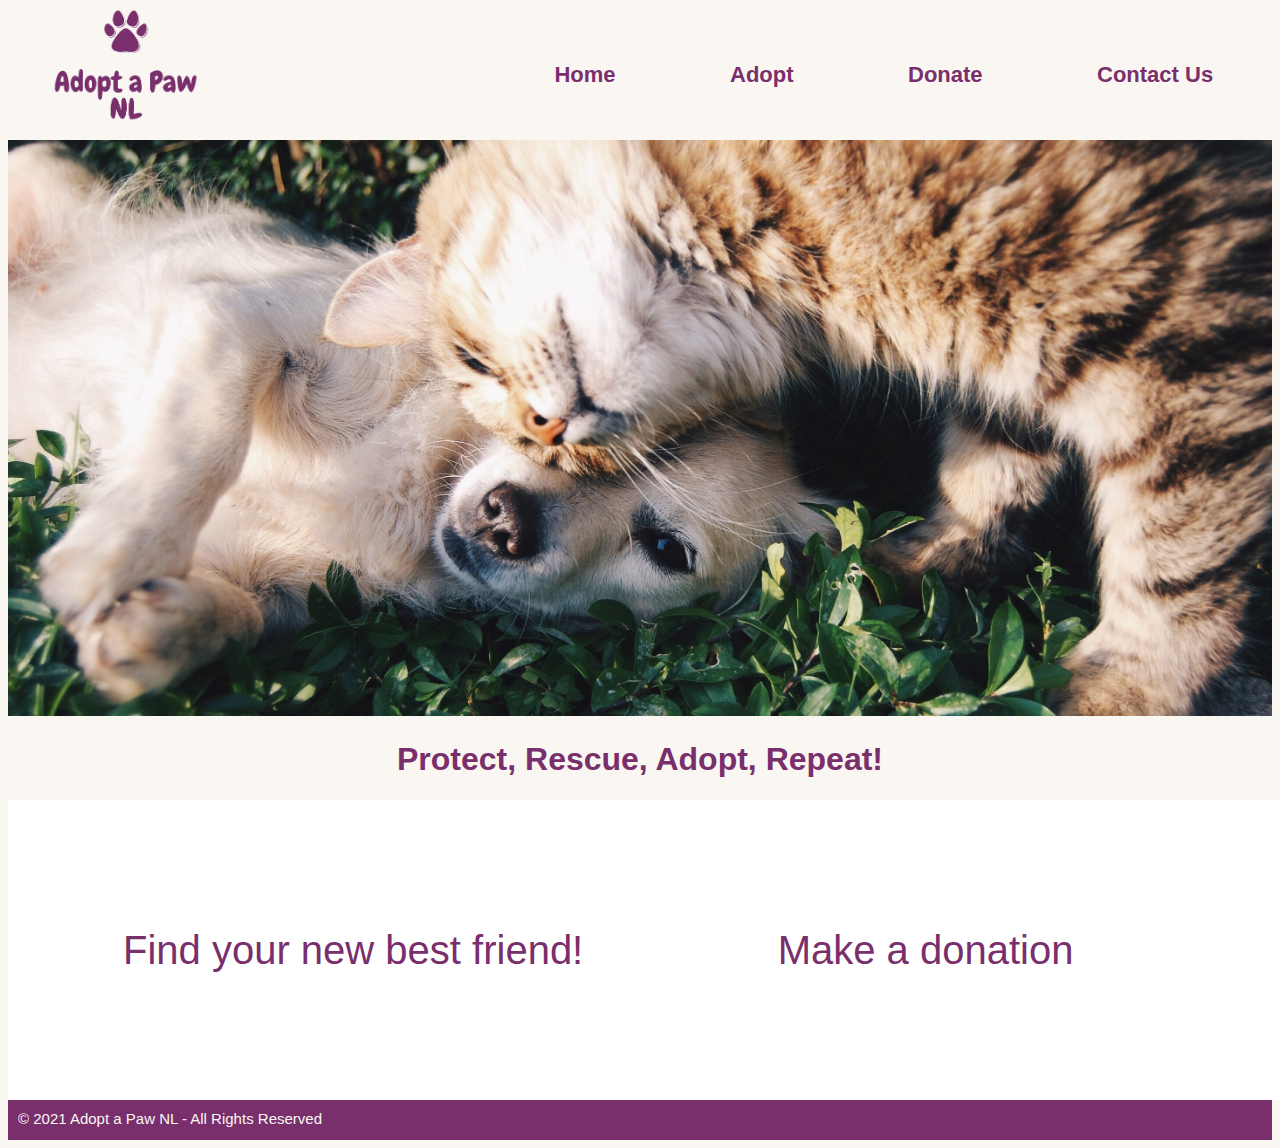
==== index.html @ df4a9282 "Added og image tag" ====
<!DOCTYPE html>
<html lang="en">
<head>
    <meta charset="UTF-8">
    <meta http-equiv="X-UA-Compatible" content="IE=edge">
    <meta name="viewport" content="width=device-width, initial-scale=1.0">
    <meta property="og:image" content="https://github.com/amanjotgill23/adoptapawnl/blob/main/snapShot.PNG" />
    <link rel="stylesheet" href="site.css">
    <title>Adopt a Paw NL</title>
</head>
<body>
    <header>
        <nav class="topNav">
            <img class="logo" src="adoptapaw_logo.png" alt="adopt a pet nl logo" >
            <a href="./index.html">Home</a>
            <a href="adopt.html">Adopt</a>
            <a href="donate.html">Donate</a>
            <a href="contactUs.html">Contact Us</a> 
        </nav>
    </header>
    <main>
            <img src="home_mainImage.jpg" alt="Dog and Cat Adoption" style="width: 100%;">
        <div class="headline">
            <h1>Protect, Rescue, Adopt, Repeat!</h1>
        </div>
        <div class="buttonContainer">
            <div class="bigButton">
                <a href="adopt.html">Find your new best friend!</a>
                <a href="donate.html">Make a donation</a>
            </div>
        </div>

    </main>
    <footer>
        <div class="footNote">
            &copy; 2021 Adopt a Paw NL - All Rights Reserved
        </div>
    </footer>
</body>
</html>
---- site.css ----
body {
    background-color: #faf6f2; /* apply background color to entire page */
    font-family: 'Segoe UI', Tahoma, Geneva, Verdana, sans-serif;
}

header {
    background-color: #faf6f2;
    position: fixed;
    width: 100%;
    top: 0;
    left: 0;
}

.topNav {
    width: 100%;  /* top navigation fits entire page width */
    height: 140px;
}

.logo {
    display: inline-block; /* display logo in same line as navigation links */
    vertical-align: top;
    width: 150px;
    margin-right: 270px;
    padding-left: 50px;
}
.topNav > a {
    display: inline-block;
    padding-left: 80px;
    padding-right: 30px;
    line-height: 150px;
    text-decoration: none; /* remove underline from links */
    font-size: 22px;
    color: #792f6c;
    font-weight: bold;
}

.topNav > a:hover {
    opacity: 0.7; /* change link color slightly when hovered over */
}

main {
    margin-top: 140px;
}

.headline {
    text-align: center;
    color: #792f6c;
}

.buttonContainer {
    padding-right: 5px;
    padding-left: 5px;
    width: 100%;
    height: 300px;
    background-color: white;
}

.bigButton > a {
    display: inline-block;
    padding-left: 110px;
    padding-right: 80px;
    line-height: 300px;
    text-decoration: none; /* remove underline from links */
    font-size: 40px;
    color: #792f6c;
}

.bigButton > a:hover {
    opacity: 0.7; 
}

footer {
    background-color: #792f6c;
    height: 40px;
}

.footNote {
    text-align: left;
    padding-left: 10px;
    padding-top: 10px;
    font-size: 15px;
    color: #faf6f2;
}
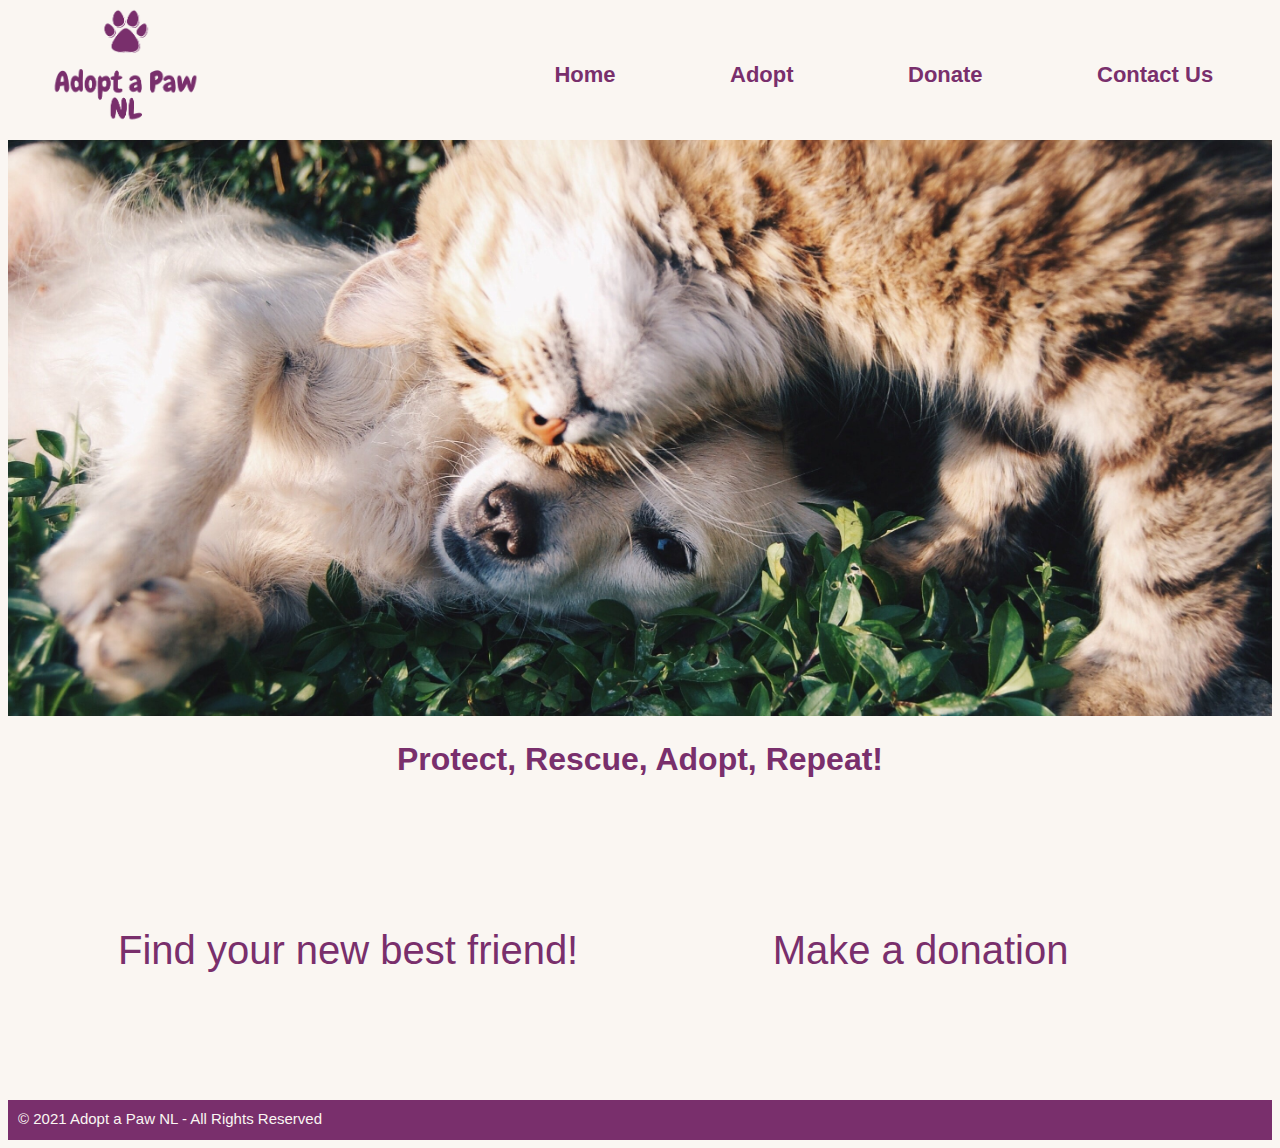
==== commit 7ebf8026: "Media queries added for mobile friendly view" ====
--- a/index.html
+++ b/index.html
@@ -4,7 +4,7 @@
     <meta charset="UTF-8">
     <meta http-equiv="X-UA-Compatible" content="IE=edge">
     <meta name="viewport" content="width=device-width, initial-scale=1.0">
-    <meta property="og:image" content="https://github.com/amanjotgill23/adoptapawnl/blob/main/snapShot.PNG" />
+    <meta property="og:image" content="https://live.staticflickr.com/65535/51492205124_a766a0b991_z.jpg" />
     <link rel="stylesheet" href="site.css">
     <title>Adopt a Paw NL</title>
 </head>
@@ -19,7 +19,7 @@
         </nav>
     </header>
     <main>
-            <img src="home_mainImage.jpg" alt="Dog and Cat Adoption" style="width: 100%;">
+        <img src="home_mainImage.jpg" alt="Dog and Cat Adoption" style="width: 100%;">
         <div class="headline">
             <h1>Protect, Rescue, Adopt, Repeat!</h1>
         </div>
@@ -29,7 +29,6 @@
                 <a href="donate.html">Make a donation</a>
             </div>
         </div>
-
     </main>
     <footer>
         <div class="footNote">
--- a/site.css
+++ b/site.css
@@ -47,13 +47,13 @@
     color: #792f6c;
 }
 
-.buttonContainer {
+/* .buttonContainer {
     padding-right: 5px;
     padding-left: 5px;
     width: 100%;
     height: 300px;
     background-color: white;
-}
+} */
 
 .bigButton > a {
     display: inline-block;
@@ -80,4 +80,39 @@
     padding-top: 10px;
     font-size: 15px;
     color: #faf6f2;
+}
+
+@media screen and (max-width: 500px) {
+
+    body {
+        font-size: 10px;
+    }
+    
+    .topNav {
+        width: 100%; 
+        height: 70px;
+    }
+
+    .logo {
+        display: inline-block; 
+        vertical-align: top;
+        width: 70px;
+        margin-right: 50px;
+        padding-left: 20px;
+    }
+
+    .topNav > a {
+        display: inline-block;
+        padding-left: 12px;
+        padding-right: 13px;
+        line-height: 70px;
+        text-decoration: none; 
+        font-size: 15px;
+        color: #792f6c;
+        font-weight: bold;
+    }
+
+    main {
+        margin-top: 80px;
+    }
 }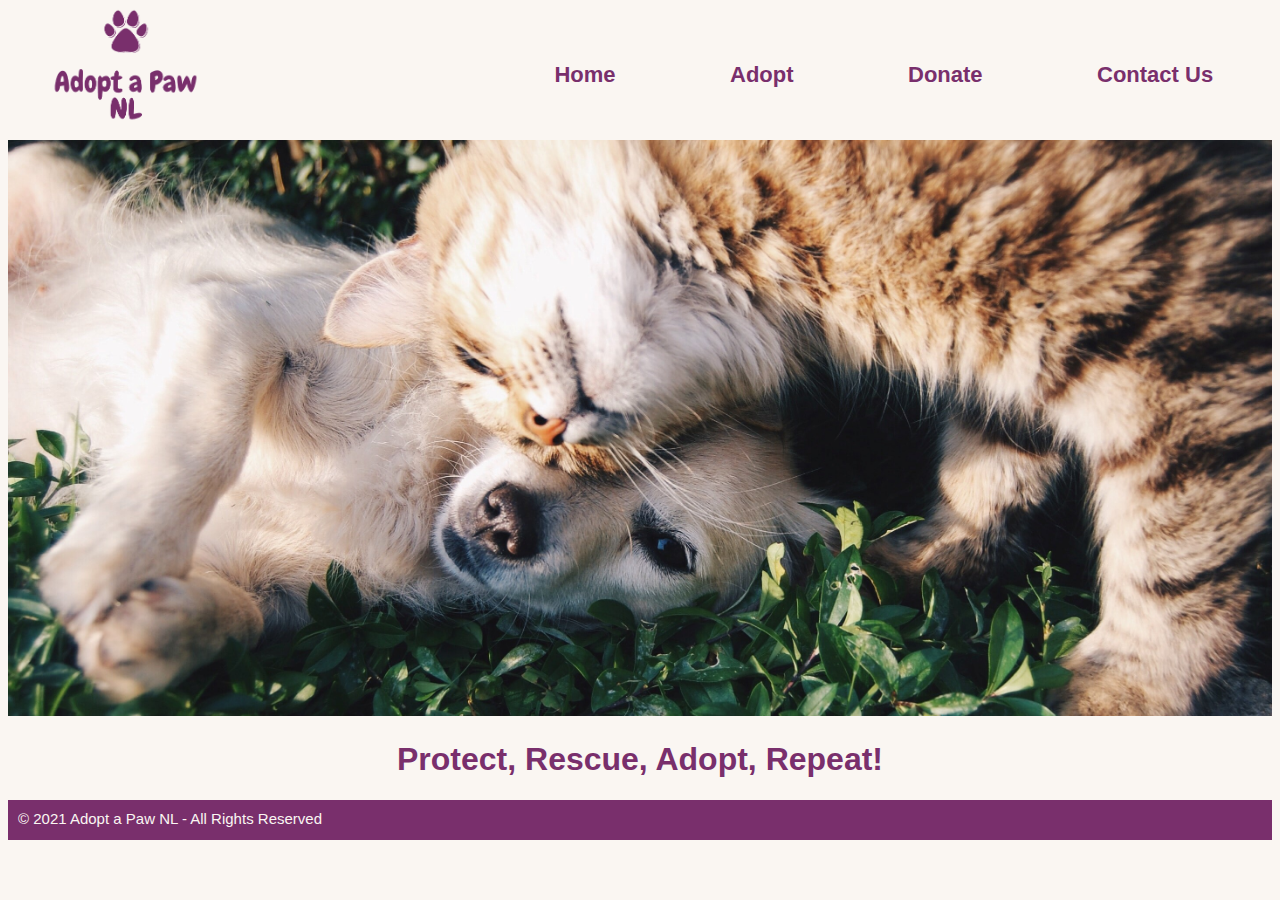
==== commit b6ec7a2e: "removed buttons on main page" ====
--- a/index.html
+++ b/index.html
@@ -23,12 +23,12 @@
         <div class="headline">
             <h1>Protect, Rescue, Adopt, Repeat!</h1>
         </div>
-        <div class="buttonContainer">
+        <!-- <div class="buttonContainer">
             <div class="bigButton">
                 <a href="adopt.html">Find your new best friend!</a>
                 <a href="donate.html">Make a donation</a>
             </div>
-        </div>
+        </div> -->
     </main>
     <footer>
         <div class="footNote">
--- a/site.css
+++ b/site.css
@@ -22,6 +22,7 @@
     width: 150px;
     margin-right: 270px;
     padding-left: 50px;
+    
 }
 .topNav > a {
     display: inline-block;
@@ -85,31 +86,25 @@
 @media screen and (max-width: 500px) {
 
     body {
-        font-size: 10px;
+        font-size: 12px;
     }
     
     .topNav {
-        width: 100%; 
-        height: 70px;
+        height: 80px;
     }
 
     .logo {
-        display: inline-block; 
-        vertical-align: top;
         width: 70px;
-        margin-right: 50px;
-        padding-left: 20px;
+        margin-right: 10px;
+        padding-left: 10px;
+        padding-top: 5px;
     }
 
     .topNav > a {
-        display: inline-block;
-        padding-left: 12px;
-        padding-right: 13px;
-        line-height: 70px;
-        text-decoration: none; 
+        padding-left: 5px;
+        padding-right: 5px;
+        line-height: 80px;
         font-size: 15px;
-        color: #792f6c;
-        font-weight: bold;
     }
 
     main {
